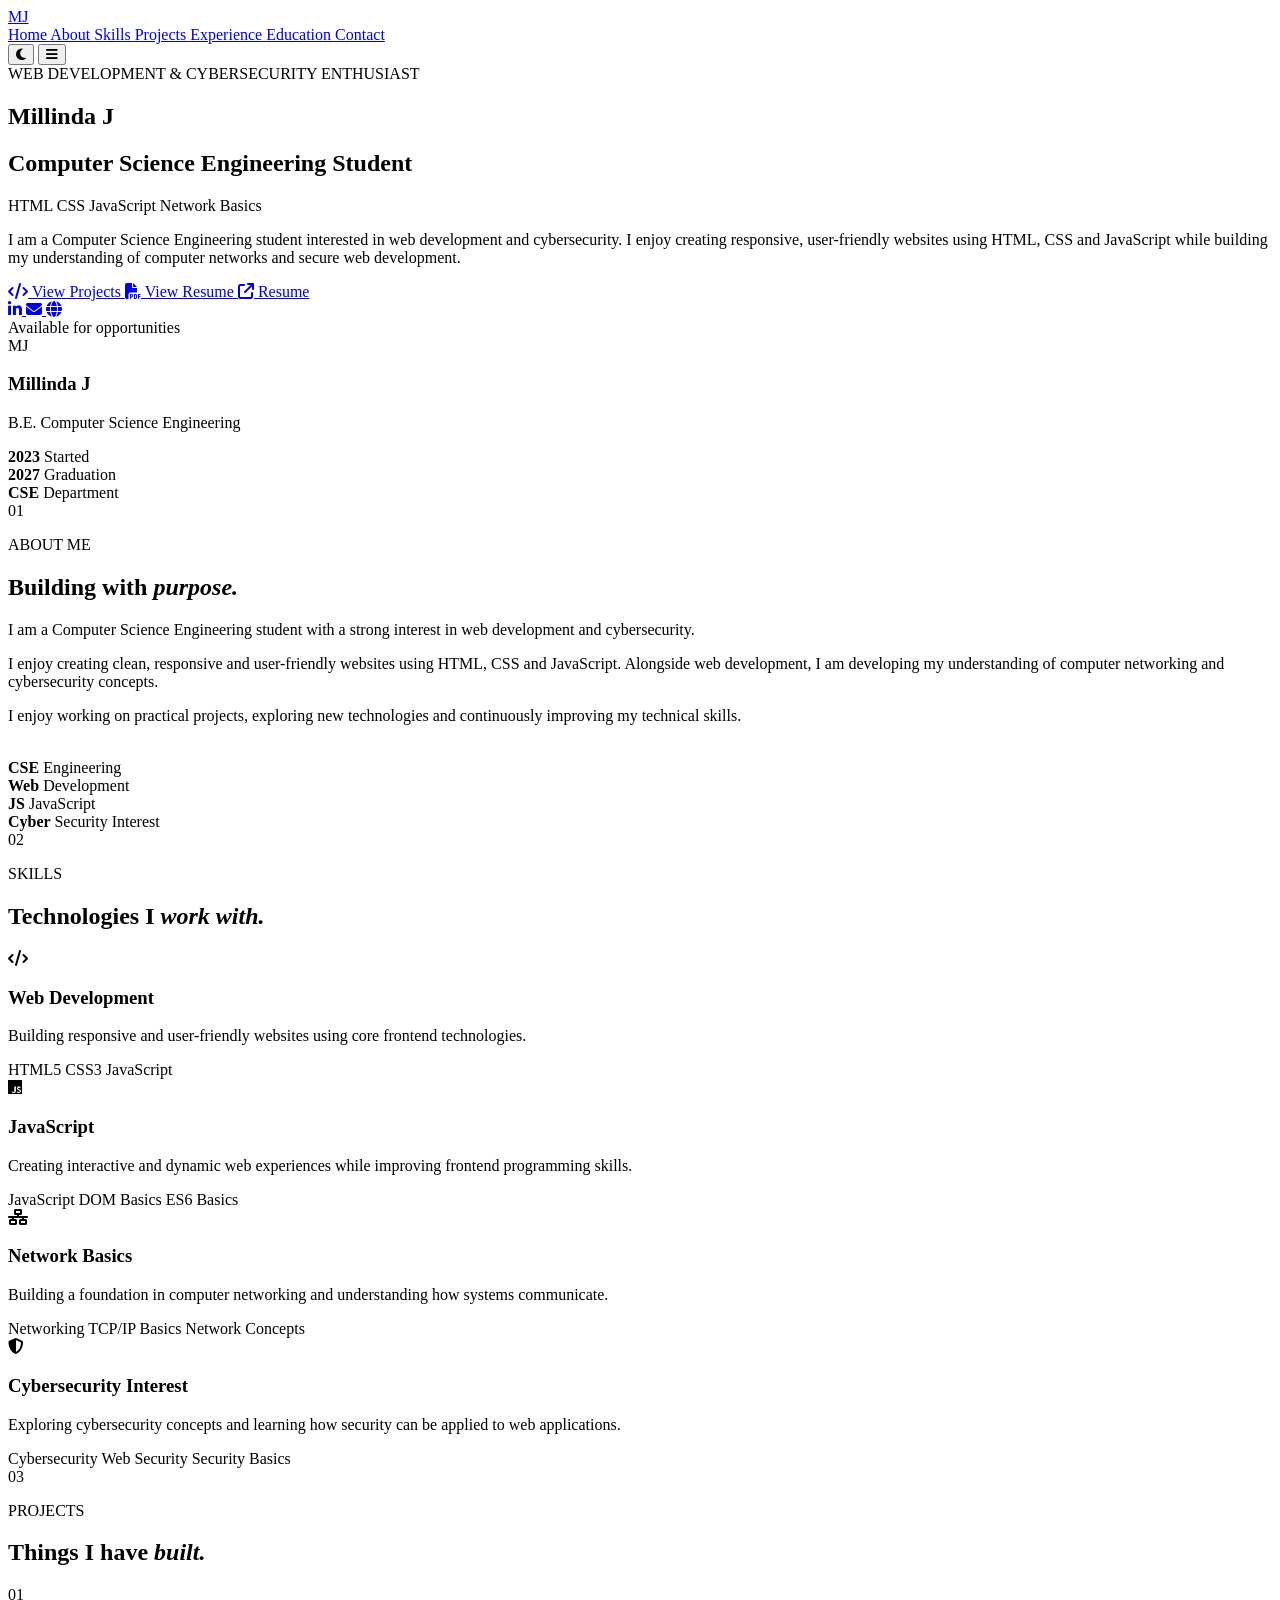
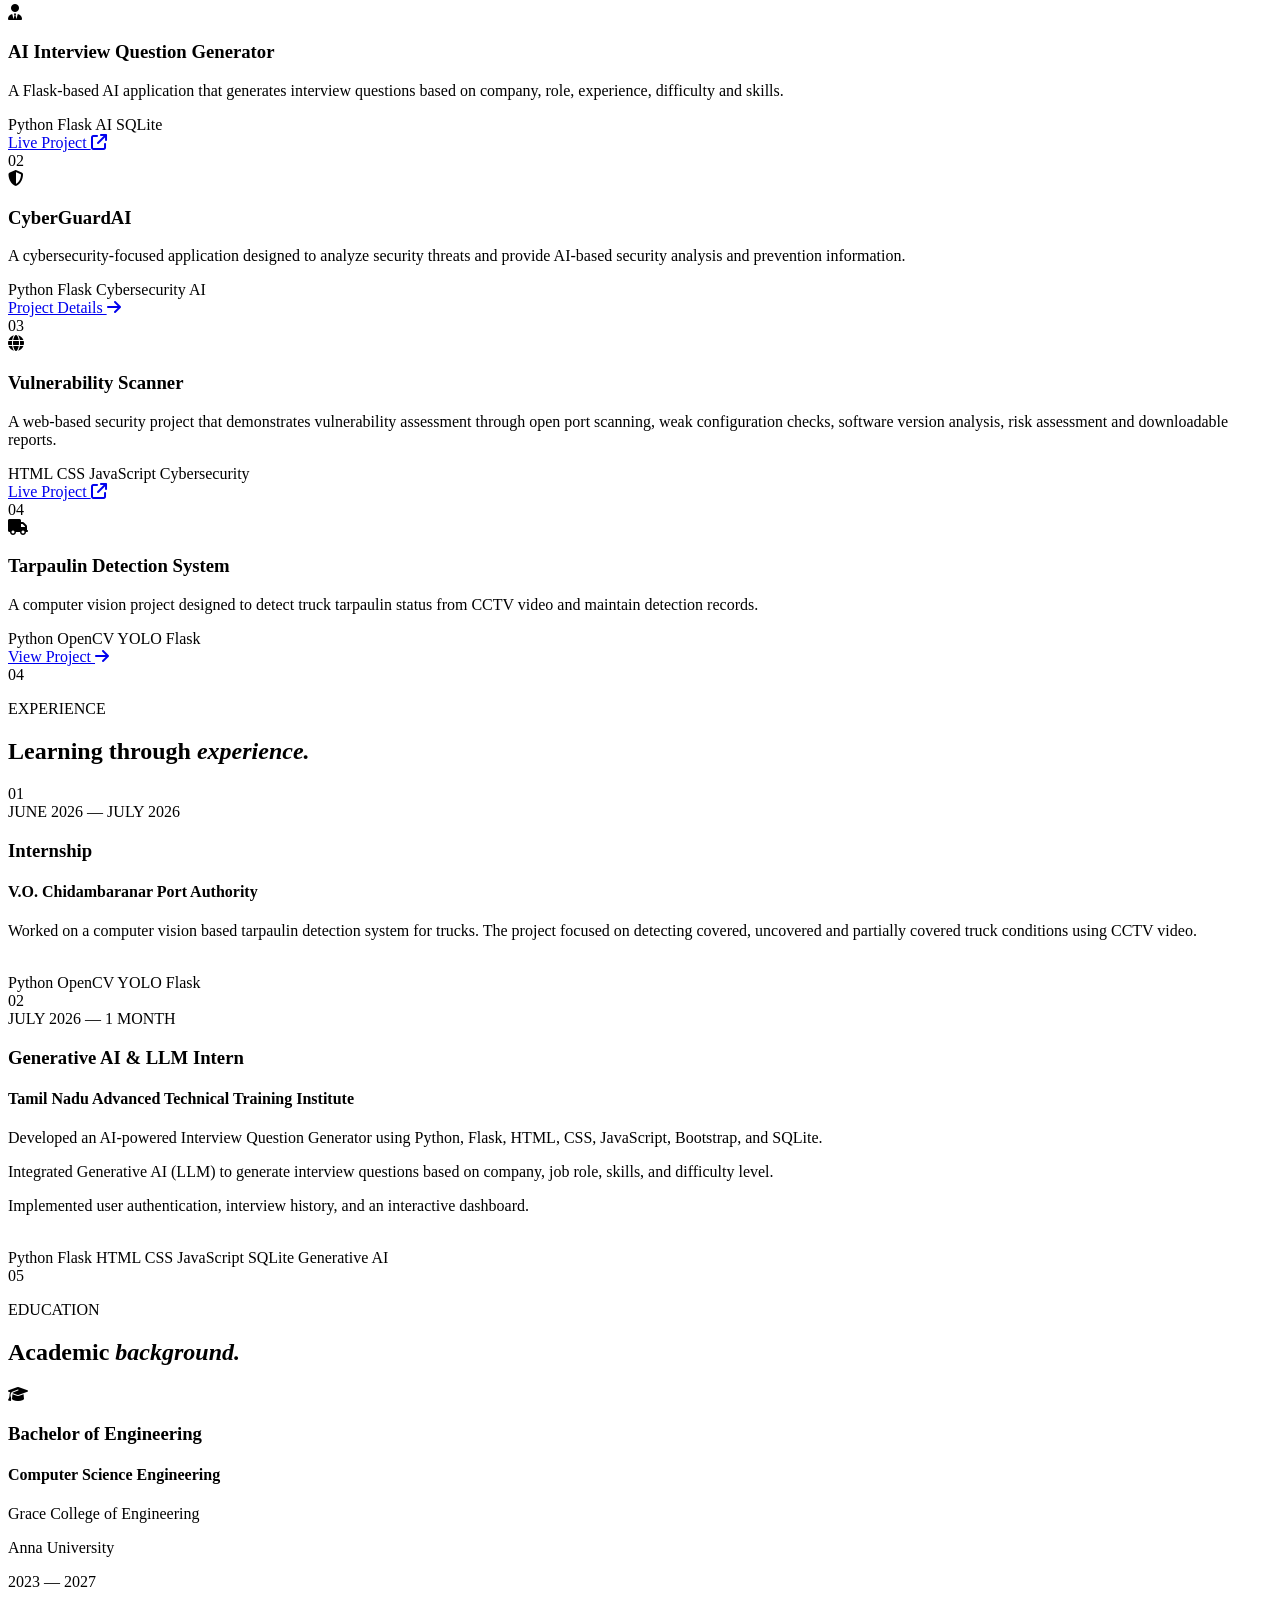
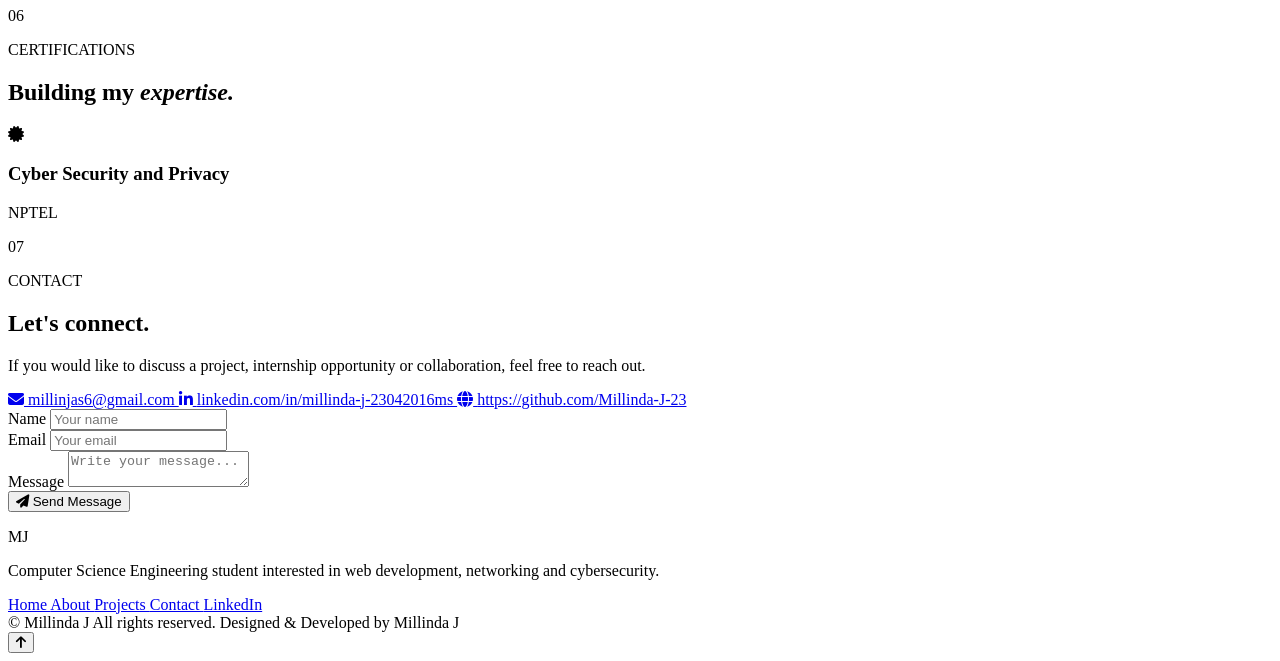
==== index.html @ 6b0493db "Add files via upload" ====
<!DOCTYPE html>
<html lang="en">

<head>

    <meta charset="UTF-8">

    <meta name="viewport"
          content="width=device-width, initial-scale=1.0">

    <meta name="description"
          content="Millinda J - Computer Science Engineering Student interested in Web Development and Cybersecurity">

    <meta name="author"
          content="Millinda J">

    <title>Millinda J | Portfolio</title>


    <!-- =====================================================
         GOOGLE FONT
    ====================================================== -->

    <link rel="preconnect"
          href="https://fonts.googleapis.com">

    <link rel="preconnect"
          href="https://fonts.gstatic.com"
          crossorigin>

    <link href="https://fonts.googleapis.com/css2?family=Inter:wght@400;500;600;700;800&display=swap"
          rel="stylesheet">


    <!-- =====================================================
         FONT AWESOME
    ====================================================== -->

    <link rel="stylesheet"
          href="https://cdnjs.cloudflare.com/ajax/libs/font-awesome/6.5.2/css/all.min.css">


    <!-- =====================================================
         CSS
    ====================================================== -->

    <link rel="stylesheet"
          href="style.css">

</head>


<body>


<!-- =========================================================
     HEADER
========================================================= -->

<header class="header">

    <div class="container navbar">


        <!-- LOGO -->

        <a href="#home"
           class="logo"
           aria-label="Millinda J Home">

            MJ

        </a>


        <!-- NAVIGATION -->

        <nav class="nav-links"
             id="navLinks">

            <a href="#home"
               class="active">

                Home

            </a>

            <a href="#about">

                About

            </a>

            <a href="#skills">

                Skills

            </a>

            <a href="#projects">

                Projects

            </a>

            <a href="#experience">

                Experience

            </a>

            <a href="#education">

                Education

            </a>

            <a href="#contact">

                Contact

            </a>

        </nav>


        <!-- HEADER ACTIONS -->

        <div class="header-actions">


            <!-- THEME BUTTON -->

            <button type="button"
                    class="theme-btn"
                    id="themeBtn"
                    aria-label="Change theme">

                <i class="fa-solid fa-moon"></i>

            </button>


            <!-- MOBILE MENU -->

            <button type="button"
                    class="menu-btn"
                    id="menuBtn"
                    aria-label="Open menu">

                <i class="fa-solid fa-bars"></i>

            </button>


        </div>

    </div>

</header>



<!-- =========================================================
     HERO
========================================================= -->

<main>


<section class="hero"
         id="home">


    <div class="container hero-container">


        <!-- HERO CONTENT -->

        <div class="hero-content">


            <span class="hero-badge">

                WEB DEVELOPMENT & CYBERSECURITY ENTHUSIAST

            </span>


            <h1>

                Millinda J

            </h1>


            <h2>

                Computer Science
                <span>Engineering Student</span>

            </h2>

            <div class="hero-skills">

                <span>HTML</span>
                <span>CSS</span>
                <span>JavaScript</span>
                <span>Network Basics</span>

            </div>


            <p class="hero-description">

                I am a Computer Science Engineering student interested in web development and cybersecurity. I enjoy creating responsive, user-friendly websites using HTML, CSS and JavaScript while building my understanding of computer networks and secure web development.

            </p>


            <!-- BUTTONS -->

            <div class="hero-buttons">


                <a href="#projects"
                   class="btn btn-primary">

                    <i class="fa-solid fa-code"></i>

                    View Projects

                </a>


                <a href="https://millinda-j-23.github.io/Resume/Resume/index"
                   target="_blank"
                   rel="noopener noreferrer"
                   class="btn btn-secondary">

                    <i class="fa-solid fa-file-pdf"></i>

                    View Resume

                </a>


                <a href="https://millinda-j-23.github.io/Resume/Resume/index"
                   target="_blank"
                   rel="noopener noreferrer"
                   class="btn btn-secondary">

                    <i class="fa-solid fa-arrow-up-right-from-square"></i>

                    Resume

                </a>


            </div>


            <!-- SOCIAL LINKS -->

            <div class="hero-social">


                <!-- LINKEDIN -->

                <a href="https://www.linkedin.com/in/millinda-j-23042016ms"
                   target="_blank"
                   rel="noopener noreferrer"
                   aria-label="LinkedIn">

                    <i class="fa-brands fa-linkedin-in"></i>

                </a>


                <!-- EMAIL -->

                <a href="mailto:millinjas6@gmail.com"
                   aria-label="Email">

                    <i class="fa-solid fa-envelope"></i>

                </a>


                <!-- PORTFOLIO -->

                <a href="https://github.com/Millinda-J-23"
                   target="_blank"
                   rel="noopener noreferrer"
                   aria-label="Portfolio">

                    <i class="fa-solid fa-globe"></i>

                </a>


            </div>


        </div>



        <!-- HERO CARD -->

        <div class="hero-card">


            <div class="hero-card-top">

                <span class="status-dot"></span>

                Available for opportunities

            </div>


            <div class="initials">

                MJ

            </div>


            <h3>

                Millinda J

            </h3>


            <p>

                B.E. Computer Science Engineering

            </p>


            <div class="quick-info">


                <div>

                    <strong>

                        2023

                    </strong>

                    <span>

                        Started

                    </span>

                </div>


                <div>

                    <strong>

                        2027

                    </strong>

                    <span>

                        Graduation

                    </span>

                </div>


                <div>

                    <strong>

                        CSE

                    </strong>

                    <span>

                        Department

                    </span>

                </div>


            </div>


        </div>


    </div>

</section>



<!-- =========================================================
     ABOUT
========================================================= -->

<section class="section"
         id="about">


    <div class="container">


        <div class="section-heading">


            <span>

                01

            </span>


            <div>

                <p>

                    ABOUT ME

                </p>

                <h2>

                    Building with
                    <em>purpose.</em>

                </h2>

            </div>


        </div>



        <div class="about-grid">


            <!-- ABOUT TEXT -->

            <div class="about-main">


                <p class="large-text">
                    I am a Computer Science Engineering student with a strong interest in web development and cybersecurity.
                </p>


                <p>
                    I enjoy creating clean, responsive and user-friendly websites using HTML, CSS and JavaScript. Alongside web development, I am developing my understanding of computer networking and cybersecurity concepts.
                </p>

                <p>
                    I enjoy working on practical projects, exploring new technologies and continuously improving my technical skills.
                </p>


                <br>

            </div>



            <!-- STATS -->

            <div class="about-stats">


                <div class="stat-card">

                    <strong>

                        CSE

                    </strong>

                    <span>

                        Engineering

                    </span>

                </div>


                <div class="stat-card">

                    <strong>

                        Web

                    </strong>

                    <span>

                        Development

                    </span>

                </div>


                <div class="stat-card">

                    <strong>

                        JS

                    </strong>

                    <span>

                        JavaScript

                    </span>

                </div>


                <div class="stat-card">

                    <strong>

                        Cyber

                    </strong>

                    <span>

                        Security Interest

                    </span>

                </div>


            </div>


        </div>

    </div>

</section>



<!-- =========================================================
     SKILLS
========================================================= -->

<section class="section gray-section"
         id="skills">


    <div class="container">


        <div class="section-heading">


            <span>

                02

            </span>


            <div>

                <p>

                    SKILLS

                </p>

                <h2>

                    Technologies I
                    <em>work with.</em>

                </h2>

            </div>


        </div>



        <div class="skills-grid">

            <!-- WEB DEVELOPMENT -->
            <div class="skill-card">
                <div class="skill-icon">
                    <i class="fa-solid fa-code"></i>
                </div>
                <h3>Web Development</h3>
                <p>Building responsive and user-friendly websites using core frontend technologies.</p>
                <div class="tags">
                    <span>HTML5</span>
                    <span>CSS3</span>
                    <span>JavaScript</span>
                </div>
            </div>

            <!-- JAVASCRIPT -->
            <div class="skill-card">
                <div class="skill-icon">
                    <i class="fa-brands fa-js"></i>
                </div>
                <h3>JavaScript</h3>
                <p>Creating interactive and dynamic web experiences while improving frontend programming skills.</p>
                <div class="tags">
                    <span>JavaScript</span>
                    <span>DOM Basics</span>
                    <span>ES6 Basics</span>
                </div>
            </div>

            <!-- NETWORKING -->
            <div class="skill-card">
                <div class="skill-icon">
                    <i class="fa-solid fa-network-wired"></i>
                </div>
                <h3>Network Basics</h3>
                <p>Building a foundation in computer networking and understanding how systems communicate.</p>
                <div class="tags">
                    <span>Networking</span>
                    <span>TCP/IP Basics</span>
                    <span>Network Concepts</span>
                </div>
            </div>

            <!-- CYBERSECURITY INTEREST -->
            <div class="skill-card">
                <div class="skill-icon">
                    <i class="fa-solid fa-shield-halved"></i>
                </div>
                <h3>Cybersecurity Interest</h3>
                <p>Exploring cybersecurity concepts and learning how security can be applied to web applications.</p>
                <div class="tags">
                    <span>Cybersecurity</span>
                    <span>Web Security</span>
                    <span>Security Basics</span>
                </div>
            </div>

        </div>

    </div>

</section>



<!-- =========================================================
     PROJECTS
========================================================= -->

<section class="section"
         id="projects">


    <div class="container">


        <div class="section-heading">


            <span>

                03

            </span>


            <div>

                <p>

                    PROJECTS

                </p>

                <h2>

                    Things I have
                    <em>built.</em>

                </h2>

            </div>


        </div>



        <div class="projects-grid">


            <!-- PROJECT 01 -->

            <article class="project-card">


                <span class="project-number">

                    01

                </span>


                <div class="project-icon">

                    <i class="fa-solid fa-user-tie"></i>

                </div>


                <h3>

                    AI Interview Question Generator

                </h3>


                <p>

                    A Flask-based AI application that generates
                    interview questions based on company,
                    role, experience, difficulty and skills.

                </p>


                <div class="tags">

                    <span>Python</span>

                    <span>Flask</span>

                    <span>AI</span>

                    <span>SQLite</span>

                </div>


                <a href="https://ai-interview-question.onrender.com/"
                   target="_blank"
                   rel="noopener noreferrer"
                   class="project-link">

                    Live Project

                    <i class="fa-solid fa-arrow-up-right-from-square"></i>

                </a>


            </article>



            <!-- PROJECT 02 -->

            <article class="project-card">


                <span class="project-number">

                    02

                </span>


                <div class="project-icon">

                    <i class="fa-solid fa-shield-halved"></i>

                </div>


                <h3>

                    CyberGuardAI

                </h3>


                <p>

                    A cybersecurity-focused application designed
                    to analyze security threats and provide
                    AI-based security analysis and prevention
                    information.

                </p>


                <div class="tags">

                    <span>Python</span>

                    <span>Flask</span>

                    <span>Cybersecurity</span>

                    <span>AI</span>

                </div>


                <a href="#contact"
                   class="project-link">

                    Project Details

                    <i class="fa-solid fa-arrow-right"></i>

                </a>


            </article>



            <!-- PROJECT 03 -->

            <article class="project-card">


                <span class="project-number">

                    03

                </span>


                <div class="project-icon">

                    <i class="fa-solid fa-globe"></i>

                </div>


                <h3>

                    Vulnerability Scanner

                </h3>


                <p>

                    A web-based security project that demonstrates vulnerability assessment through open port scanning, weak configuration checks, software version analysis, risk assessment and downloadable reports.

                </p>


                <div class="tags"> 
                    <span>HTML</span> 
                    <span>CSS</span> 
                    <span>JavaScript</span> 
                    <span>Cybersecurity</span> 
                </div>


                <a href="https://millinda-j-23.github.io/Vulnerability/Vulnerability%20Scanner/index.html" 
                    target="_blank" 
                    rel="noopener noreferrer" 
                    class="project-link"> 

                    Live Project 

                    <i class="fa-solid fa-arrow-up-right-from-square"></i> 
                </a>


            </article>



            <!-- PROJECT 04 -->

            <article class="project-card">


                <span class="project-number">

                    04

                </span>


                <div class="project-icon">

                    <i class="fa-solid fa-truck"></i>

                </div>


                <h3>

                    Tarpaulin Detection System

                </h3>


                <p>

                    A computer vision project designed to detect
                    truck tarpaulin status from CCTV video and
                    maintain detection records.

                </p>


                <div class="tags">

                    <span>Python</span>

                    <span>OpenCV</span>

                    <span>YOLO</span>

                    <span>Flask</span>

                </div>


                <a href="#contact"
                   class="project-link">

                    View Project

                    <i class="fa-solid fa-arrow-right"></i>

                </a>


            </article>


        </div>

    </div>

</section>



<!-- =========================================================
     EXPERIENCE
========================================================= -->

<section class="section gray-section"
         id="experience">


    <div class="container">


        <div class="section-heading">


            <span>

                04

            </span>


            <div>

                <p>

                    EXPERIENCE

                </p>

                <h2>

                    Learning through
                    <em>experience.</em>

                </h2>

            </div>


        </div>



        <div class="timeline">


            <!-- EXPERIENCE -->

            <div class="timeline-item">


                <div class="timeline-marker">

                    01

                </div>


                <div class="timeline-content">


                    <div class="timeline-date">

                        JUNE 2026 — JULY 2026

                    </div>


                    <h3>

                        Internship

                    </h3>


                    <h4>

                        V.O. Chidambaranar Port Authority

                    </h4>


                    <p>

                        Worked on a computer vision based
                        tarpaulin detection system for trucks.
                        The project focused on detecting covered,
                        uncovered and partially covered truck
                        conditions using CCTV video.

                    </p>


                    <br>


                    <div class="tags">

                        <span>Python</span>

                        <span>OpenCV</span>

                        <span>YOLO</span>

                        <span>Flask</span>

                    </div>


                </div>


            </div>



            <!-- GENERATIVE AI & LLM INTERNSHIP -->

            <div class="timeline-item">


                <div class="timeline-marker">

                    02

                </div>


                <div class="timeline-content">


                    <div class="timeline-date">

                        JULY 2026 — 1 MONTH

                    </div>


                    <h3>

                        Generative AI & LLM Intern

                    </h3>


                    <h4>

                        Tamil Nadu Advanced Technical Training Institute

                    </h4>


                    <p>
                        Developed an AI-powered Interview Question Generator
                        using Python, Flask, HTML, CSS, JavaScript, Bootstrap,
                        and SQLite.
                    </p>

                    <p>
                        Integrated Generative AI (LLM) to generate interview
                        questions based on company, job role, skills, and
                        difficulty level.
                    </p>

                    <p>
                        Implemented user authentication, interview history,
                        and an interactive dashboard.
                    </p>

                    <br>

                    <div class="tags">
                        <span>Python</span>
                        <span>Flask</span>
                        <span>HTML</span>
                        <span>CSS</span>
                        <span>JavaScript</span>
                        <span>SQLite</span>
                        <span>Generative AI</span>
                    </div>


                </div>


            </div>


        </div>

    </div>

</section>



<!-- =========================================================
     EDUCATION
========================================================= -->

<section class="section"
         id="education">


    <div class="container">


        <div class="section-heading">


            <span>

                05

            </span>


            <div>

                <p>

                    EDUCATION

                </p>

                <h2>

                    Academic
                    <em>background.</em>

                </h2>

            </div>


        </div>



        <div class="education-card">


            <div class="education-icon">

                <i class="fa-solid fa-graduation-cap"></i>

            </div>


            <div>


                <h3>

                    Bachelor of Engineering

                </h3>


                <h4>

                    Computer Science Engineering

                </h4>


                <p>

                    Grace College of Engineering

                </p>


                <p>

                    Anna University

                </p>


                <p>

                    2023 — 2027

                </p>


            </div>


        </div>


    </div>

</section>



<!-- =========================================================
     CERTIFICATIONS
========================================================= -->

<section class="section gray-section">


    <div class="container">


        <div class="section-heading">


            <span>

                06

            </span>


            <div>

                <p>

                    CERTIFICATIONS

                </p>

                <h2>

                    Building my
                    <em>expertise.</em>

                </h2>

            </div>


        </div>



        <div class="certifications-grid">

            <div class="certificate-card">

                <div class="certificate-icon">
                    <i class="fa-solid fa-certificate"></i>
                </div>

                <div>
                    <h3>
                        Cyber Security and Privacy
                    </h3>

                    <p>
                        NPTEL
                    </p>
                </div>

            </div>

        </div>

    </div>

</section>


<!-- =========================================================
     CONTACT
========================================================= -->

<section class="section"
         id="contact">


    <div class="container">


        <div class="section-heading">


            <span>

                07

            </span>


            <div>

                <p>

                    CONTACT

                </p>


                <h2>

                    Let's connect.

                </h2>

            </div>


        </div>



        <div class="contact-grid">


            <!-- CONTACT INFORMATION -->

            <div class="contact-text">


                <p>

                    If you would like to discuss a project,
                    internship opportunity or collaboration,
                    feel free to reach out.

                </p>



                <div class="contact-details">


                    <!-- EMAIL -->

                    <a href="mailto:millinjas6@gmail.com">


                        <span class="contact-icon">

                            <i class="fa-solid fa-envelope"></i>

                        </span>


                        <span>

                            millinjas6@gmail.com

                        </span>


                    </a>



                    <!-- LINKEDIN -->

                    <a href="https://www.linkedin.com/in/millinda-j-23042016ms"
                       target="_blank"
                       rel="noopener noreferrer">


                        <span class="contact-icon">

                            <i class="fa-brands fa-linkedin-in"></i>

                        </span>


                        <span>

                            linkedin.com/in/millinda-j-23042016ms

                        </span>


                    </a>



                    <!-- PORTFOLIO -->

                    <a href="https://github.com/Millinda-J-23"
                       target="_blank"
                       rel="noopener noreferrer">


                        <span class="contact-icon">

                            <i class="fa-solid fa-globe"></i>

                        </span>


                        <span>

                            https://github.com/Millinda-J-23

                        </span>


                    </a>


                </div>


            </div>



            <!-- CONTACT FORM -->

            <form class="contact-form"
                  id="contactForm"
                  action="https://formspree.io/f/YOUR_FORM_ID"
                  method="POST">


                <div class="form-row">


                    <div class="form-group">


                        <label for="name">

                            Name

                        </label>


                        <input type="text"
                               id="name"
                               name="name"
                               placeholder="Your name"
                               autocomplete="name"
                               required>


                    </div>



                    <div class="form-group">


                        <label for="email">

                            Email

                        </label>


                        <input type="email"
                               id="email"
                               name="email"
                               placeholder="Your email"
                               autocomplete="email"
                               required>


                    </div>


                </div>



                <div class="form-group">


                    <label for="message">

                        Message

                    </label>


                    <textarea id="message"
                              name="message"
                              placeholder="Write your message..."
                              required></textarea>


                </div>



                <input type="hidden"
                       name="_subject"
                       value="New Portfolio Contact Message">


                <button type="submit"
                        class="btn submit-btn"
                        id="submitBtn">


                    <i class="fa-solid fa-paper-plane"></i>

                    <span>Send Message</span>


                </button>


                <p id="formMessage"
                   class="form-message"
                   aria-live="polite"></p>


            </form>


        </div>

    </div>

</section>


</main>



<!-- =========================================================
     FOOTER
========================================================= -->

<footer class="footer">


    <div class="container">


        <div class="footer-container">


            <div>


                <div class="footer-logo">

                    MJ

                </div>


                <p>

                    Computer Science Engineering student
                    interested in web development, networking
                    and cybersecurity.

                </p>


            </div>



            <div class="footer-links">


                <a href="#home">

                    Home

                </a>


                <a href="#about">

                    About

                </a>


                <a href="#projects">

                    Projects

                </a>


                <a href="#contact">

                    Contact

                </a>


                <a href="https://www.linkedin.com/in/millinda-j-23042016ms"
                   target="_blank"
                   rel="noopener noreferrer">

                    LinkedIn

                </a>


            </div>


        </div>



        <div class="copyright">


            <span>

                © <span id="currentYear"></span>
                Millinda J All rights reserved.

            </span>


            <span>

                Designed & Developed by Millinda J

            </span>


        </div>


    </div>


</footer>



<!-- =========================================================
     BACK TO TOP
========================================================= -->

<button type="button"
        class="top-btn"
        id="topBtn"
        aria-label="Back to top">

    <i class="fa-solid fa-arrow-up"></i>

</button>



<!-- =========================================================
     JAVASCRIPT
========================================================= -->

<script src="script.js"></script>


</body>

</html>
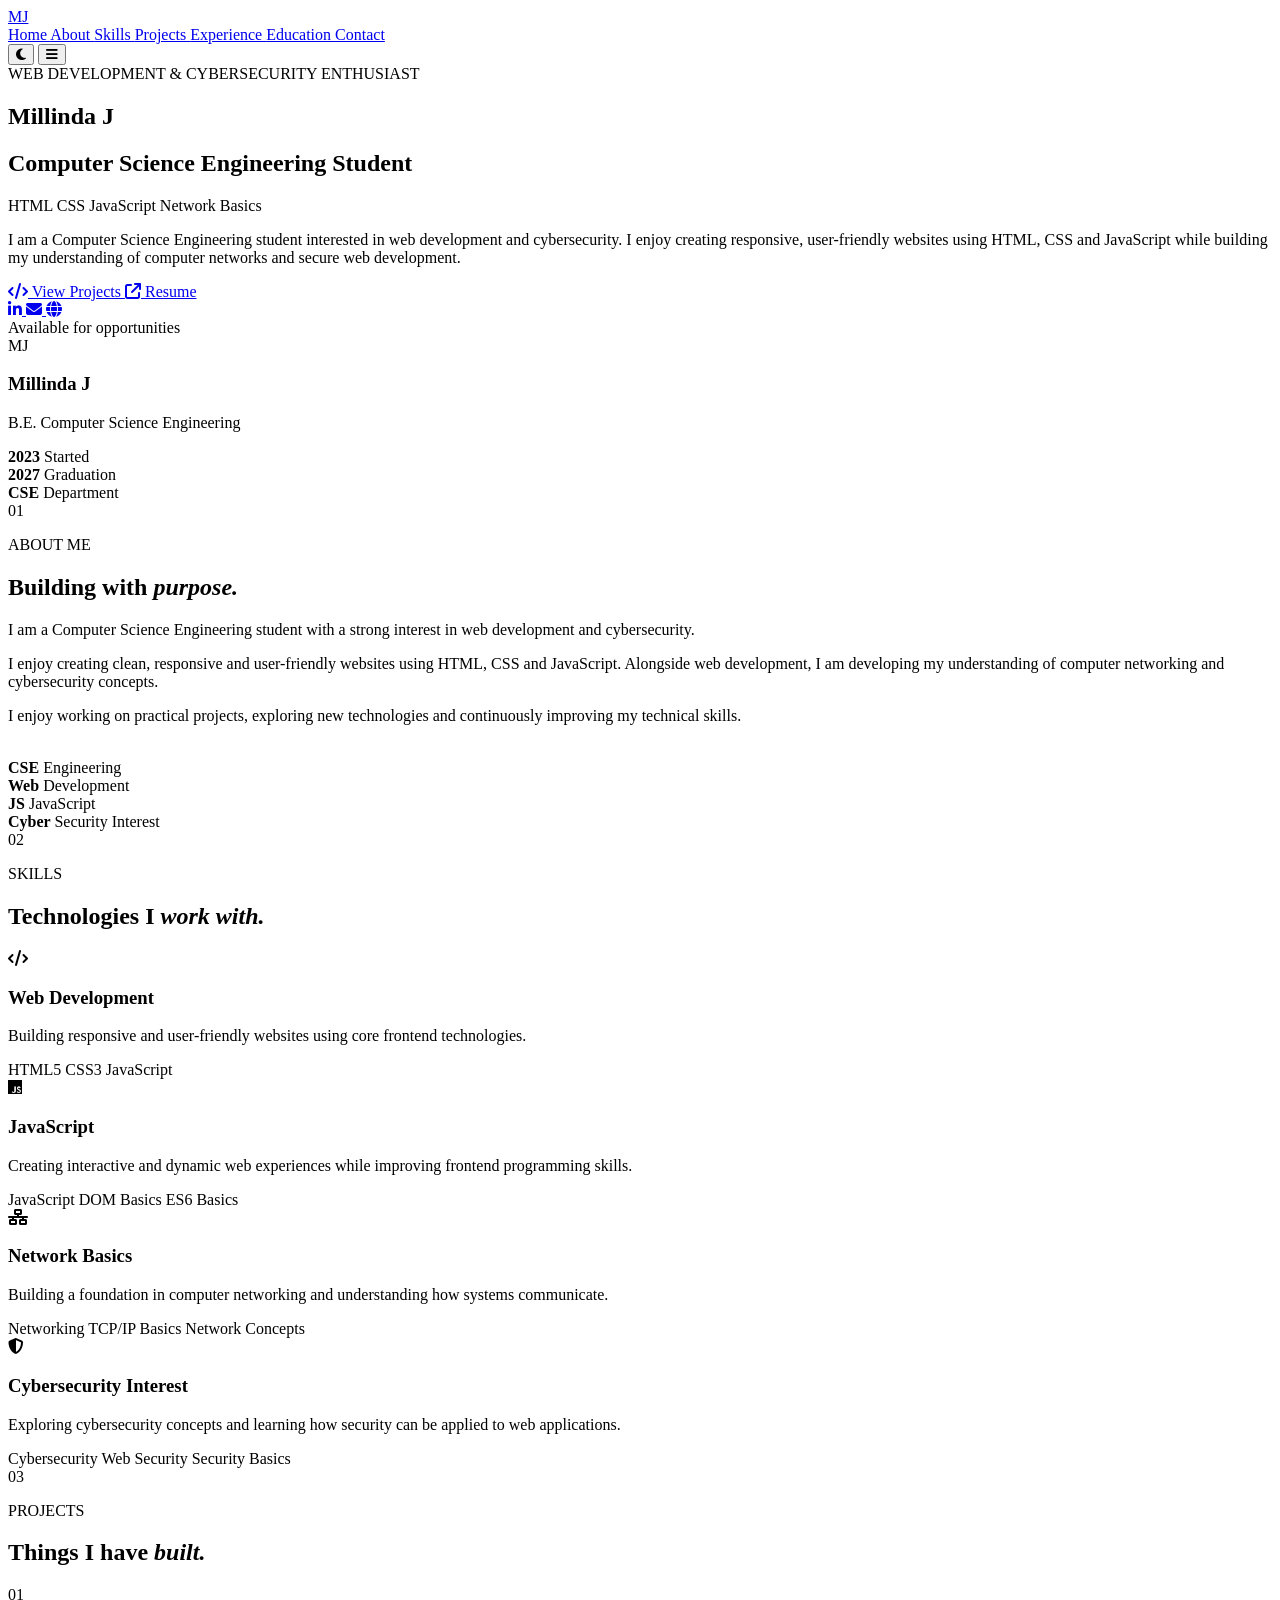
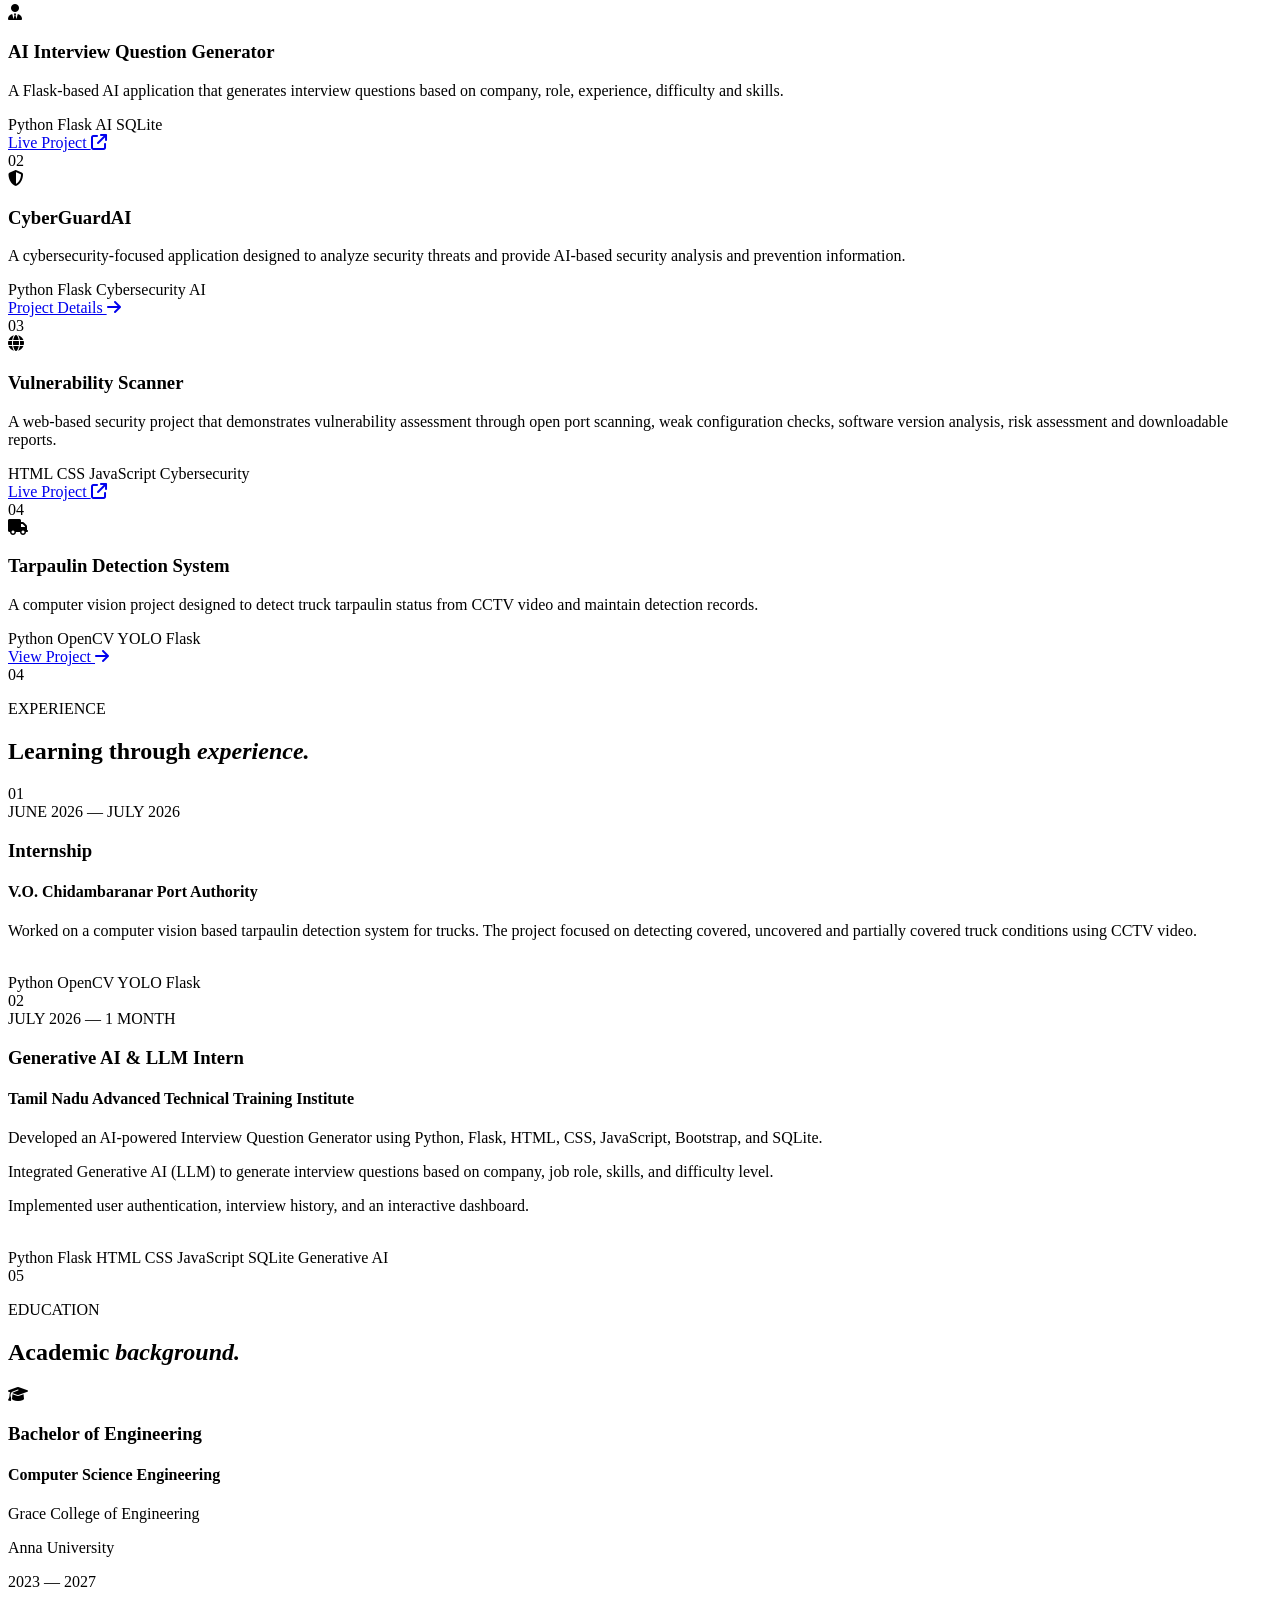
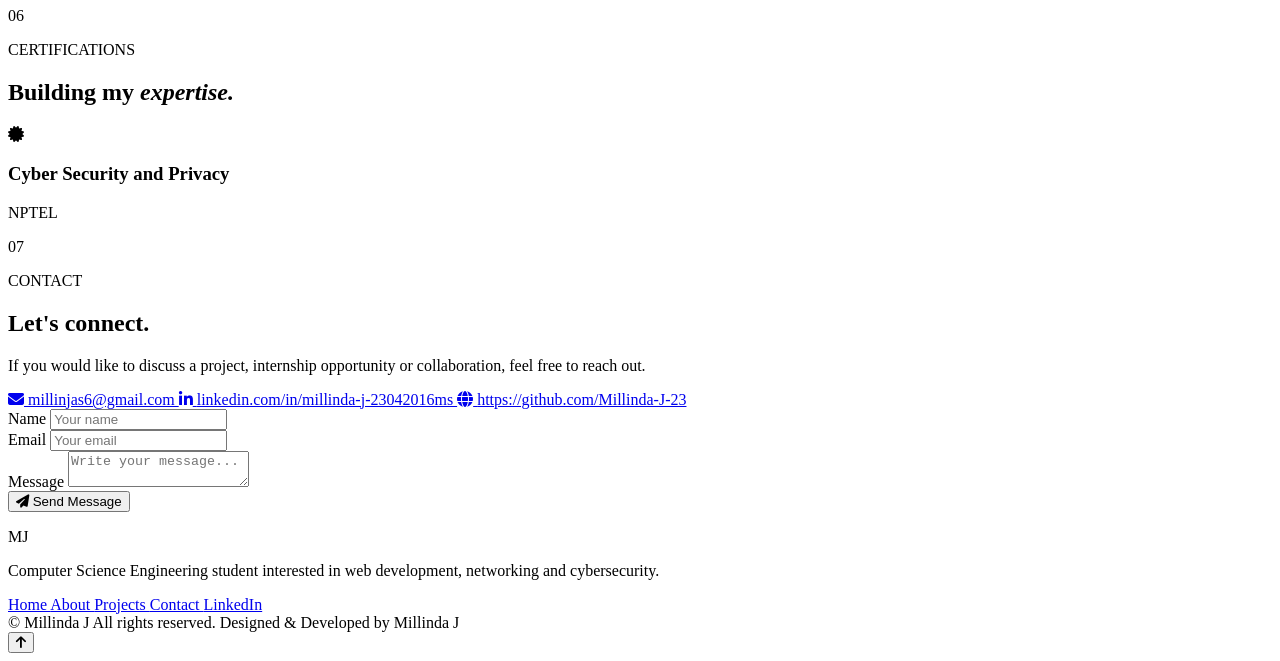
==== commit 7b712ee9: "Add files via upload" ====
--- a/index.html
+++ b/index.html
@@ -229,18 +229,6 @@
                     <i class="fa-solid fa-code"></i>
 
                     View Projects
-
-                </a>
-
-
-                <a href="https://millinda-j-23.github.io/Resume/Resume/index"
-                   target="_blank"
-                   rel="noopener noreferrer"
-                   class="btn btn-secondary">
-
-                    <i class="fa-solid fa-file-pdf"></i>
-
-                    View Resume
 
                 </a>
 
@@ -1483,9 +1471,7 @@
             <!-- CONTACT FORM -->
 
             <form class="contact-form"
-                  id="contactForm"
-                  action="https://formspree.io/f/YOUR_FORM_ID"
-                  method="POST">
+                id="contactForm">
 
 
                 <div class="form-row">
